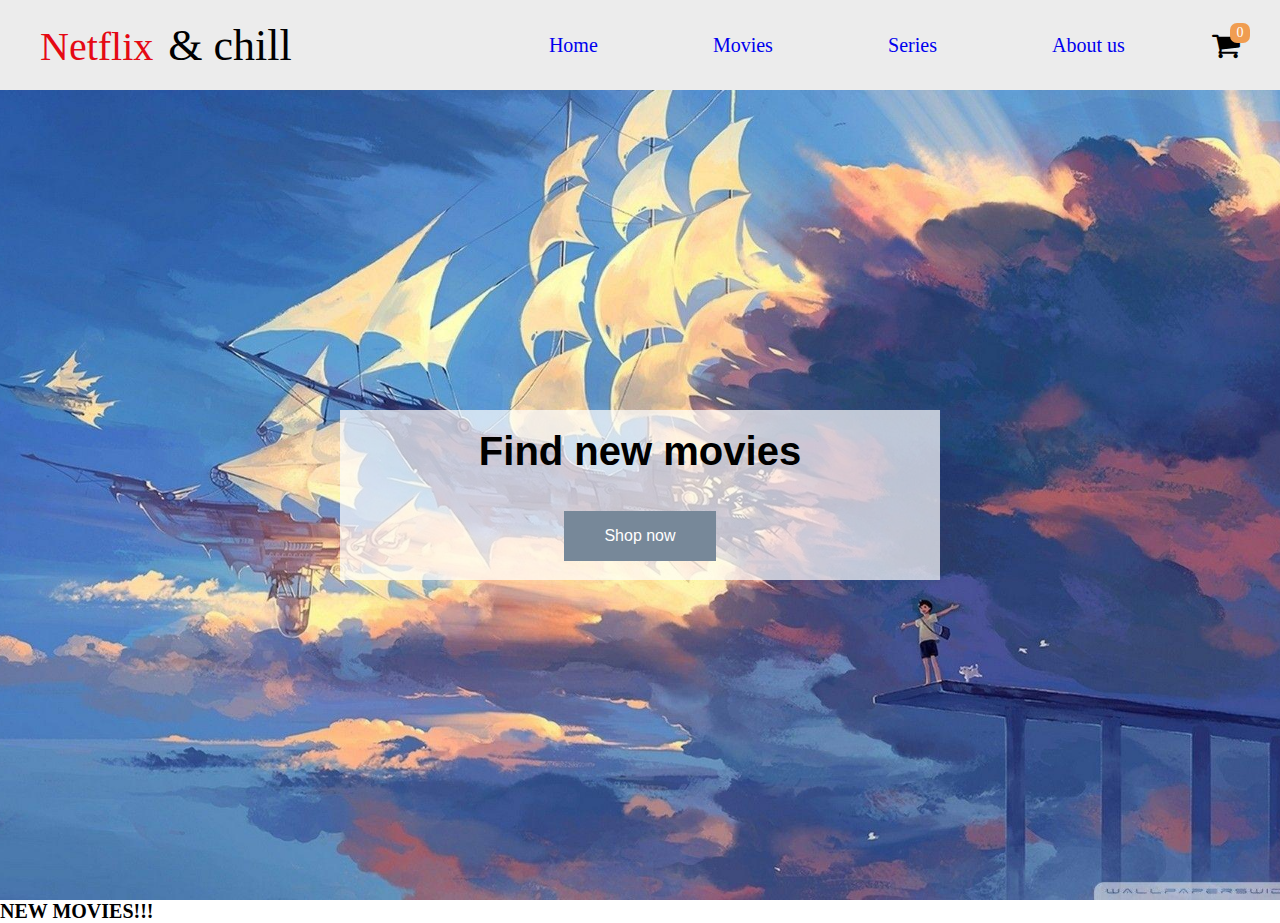
==== index.html @ 5327088a "new files added" ====
<!DOCTYPE html>
<html lang="en">
<head>
    <meta charset="UTF-8">
    <meta name="viewport" content="width=device-width, initial-scale=1.0">
    <link rel="stylesheet" href="https://cdnjs.cloudflare.com/ajax/libs/font-awesome/4.7.0/css/font-awesome.min.css">
    <link rel="stylesheet" href="style.css">
    <title>Document</title>
</head>
<body>
    <nav class="navbar">
        <div class="burger">
            <div class="layer1"></div>
            <div class="layer2"></div>
            <div class="layer3"></div>

        </div>
        <div class="logo">
            <span class="logo-text" style="font-family: Netflix Sans;"><i class="fa fa-netflix" style="margin-right: 0.1em; color: #e50914;" >Netflix</i><span style="color: black; font-size: 1.1em;"> & chill</span></span>
        </div>
        
        <div class="menubar">
            <ul class="list">
                <li class="list-items"><a href="#">Home</a></li>
                <li class="list-items"><a href="#">Movies</a></li>
                <li class="list-items"><a href="#">Series</a></li>
                <li class="list-items"><a href="#">About us</a></li>
            </ul>
        </div>

        <div class="cart">
            <i class="fa fa-shopping-cart fa-1x"></i>
            <div class="numberOfItems"><span class="noi">0</span></div>
        </div>


    </nav>

    <section class="section1">
        <div class="banner">
            <h1>Find new movies</h1>
            <a href="#products">Shop now</a>
        </div>
    </section>
    <section class="section2" id="products"> 
        <div class="title">
            <h1>NEW MOVIES!!!</h1>
        </div>
        <div class="product">

        </div>
    </section>
    <div class="cart-sidebar">
        <div class="cart">
            <span class="close-cart">
                <i class="fa fa-times"></i>
            </span>
            <h2>Your Cart</h2>
            <div class="cart-content"></div>
        </div>
        <div class="total-sum">
            <h1>Your Total : $ <span class="total-amount">0</span></h1>
        </div>
        <div class="clear-cart">
            <button class="btn clear-cart btn">Clear cart</button>
        </div>
        <div class="clear-cart">
            <button class="btn clear-cart btn">Proceed</button>
        </div>
    </div>
    <div class="menu-sidebar">
        <div class="close-menu">
            <i class="fa fa-times"></i>
        </div>
        <div class="menu-menubar">
            <ul class="menu-list">
                <li class="menu-list-items"><a href="#">Home</a></li>
                <li class="menu-list-items"><a href="#">Movies</a></li>
                <li class="menu-list-items"><a href="#">Series</a></li>
                <li class="menu-list-items"><a href="#">About us</a></li>
            </ul>
        </div>
    </div>
    <script src="index.js"></script>
    <script src="lol.json"></script>
</body>
</html>
---- style.css ----
*{
    margin: 0;
    padding: 0;
    box-sizing: border-box;
    font-size: 20px;
}

html{
    scroll-behavior: smooth;
}

a{
    text-decoration: none;
}

ul{
    list-style: none;
}

.navbar{
    display: flex;
    justify-content: space-between;
    align-items: center;
    height: 10vh;
    background-color: #ececec;
}
.logo{
    padding-left: 2em;
}
.logo-text{
    font-size: 2em;
}
.menubar{
    width: 45%;
    margin-left: 8.5em;
}
.list{
    display: flex;
    justify-content: space-between;
   
}
.list-item a{
    color: black;
    font-family: sans-serif;
    font-size: 0.9em;
    transition: 0.4s;
}
.list-item a:hover{
    color: black;
}
.cart{
    padding-right: 2em;
    position: relative;
}
.cart .numberOfItems{
    display: flex;
    cursor: pointer;
    justify-content: center;
    align-items: center;
    color: white;
    position: absolute;
    left: 18px;
    top: -7px;
    background-color: #f09d51;
    height: 20px;
    width: 20px;
    border-radius: 7px;
}
.numberOfItems .noi{
    font-size: 0.7em;

}
.fa-shopping-cart{
    font-size: 1.5em;
    cursor: pointer;
}
.burger{
    display: none;
    height: 28px;
    width: 32px;
}
 .layer1, .layer2, .layer3{
    background-color: black;
    height: 4px;
    width: 100%;
    margin-top:4px;
    border-radius: 10px;
}

.section1{
    height: calc(100vh - 10vh);
    width: 100%;
    background: url("lol.jpg") center center/cover;
    top: 0;
    left: 0;
    z-index: -1;
}
.section1 .banner{
    /* display: flex;
    justify-content: center;
    align-items: center; */
    height: 170px;
    width: 600px;
    background-color: rgba(255,255,255,0.7);
    position: relative;
    top: 50%;
    left: 50%;
    transform: translate(-50%, -50%);
    display: flex;
    justify-content: space-around;
    flex-direction: column;
    text-align: center;
    align-items: center;
    font-family: sans-serif ;
    z-index: 8;
}

.banner h1{
    font-size: 2em;
    /* font-weight: 600;
    color: black; */
}
 .banner a{
    display: flex;
    justify-self: center;
    padding: 1em 2.5em;
    font-size: 0.8em;
    color: white;
    background: lightslategrey;
    transition: all 0.3s;
 }
.banner a:hover{
    background: lightsteelblue;
}

/*menu-bar*/
.menu-sidebar{
    display: none;
}
.cart-sidebar{
    height: 100vh;
    width: 450px;
    background-color: #ececec;
    position: fixed;
    top: 0;
    right: 0;
    z-index: 10;
    /* display: flex;
    justify-content: center;
    align-items: center;
    flex-direction: column; */
    transform: translateX(100%);
    transition: all 0.3s linear;
    overflow:scroll;
}
.cart-sidebar .cart{
    padding: 0;
}
.cart .close-cart{
    font-size: 1.3em;
    padding: 1em;
    cursor: pointer;
}
.fa-times{
    margin-top:0.5em ;

}
cart h2{
    font-size: 1.1em;
    /* padding: 1em; */
    width: 100%;
    margin-bottom: 1em;
    text-align: center;
    font-family: Verdana;
}
.cart-product .product-image img{
    width: 130px;
    height: 90px;
}
.cart-product-content{
    display: flex;
    flex-direction: column;
    justify-content: space-around;
    align-items: center;
    margin-left: 1em;
    height: 80px;
}
.plus-minus{
    display: flex;
    transform: rotate(90deg);
    color: black;
    font-size: 1.5em;
    cursor: pointer;
    /* justify-content: space-around;
    align-items: center;
    width: 100px;
    height: 30px;
    border: 1px solid black;
    border-radius: 5px; */
}
.total-sum{
    /* display: flex;
    justify-content: space-between; */
    text-align: center;
    margin: 1emc0c0.5em 0;
    /* padding: 1em;
    font-size: 1.2em;
    font-family: Verdana; */
}
.clear-cart{
    text-align: center;
}
.clear-cart btn{
    padding: 0.5em 1.7em;
    font-size: 0.8em;
    background-color: black;
    color: white;
    border: 1px solid black;
    border-radius: 5px;
    cursor: pointer;
    transition: all 0.3 linear;
}
.clear-cart btn:hover{
    border: 1px solid green;
    background: transparent;
    color: black;

}
.overlay{
    height: 100vh;
    position: fixed;
    top: 0;
    left: 0;
    z-index: 9;
    width: 100%;
    background-color: red;
    opacity: 0.3;
    transition: all 0.3s linear;

}

.none{
    display: none;
}
@media screen and (max-width:768px){
    .logo{
        padding-left: 0;

    }
    .cart{
        padding-right: 2em;
    }
    .menubar{
        display: none;
    }
    .burger{
        display: block;
        margin-left: 2em;
    }
    .section1 .banner h1{
        font-size: 1.5em;
    
    }
    .banner a{
        padding: 1em 2em;
        font-size: 0.6em;
    }
    .section2 .title h1{
        font-size: 1.5em;
    }
    .menu-sidebar{
        display: block;
        height: 100vh;
        width: 100%;
        background-color: #ececec;
        position: fixed;
        top: 0;
        left: 0;
        z-index: 11;
        transform: translateX(-100%);
        transition: all 0.3s linear;
        overflow:hidden;
    }
    .menu-menubar{
        display: flex;
        justify-content: space-between;
        height: 80%;
    }
    .menu-list{
        display: flex;
        flex-direction: column;
        justify-content: space-around;
        align-items: center;
        height: 100%;
    }
    .menu-sidebar .close-menu{
        font-size: 1.4em;
        /* padding: 1em;
        cursor: pointer; */
        position: absolute;
        right: 30px;
    }
    .menu-list-item a{
        /* font-size: 1.2em;
        padding: 1em;
        cursor: pointer; */
        color: black;
    }
    .menu-list-item a:hover{
        color: white;
    }

    
}
@media screen and (max-width:480px){
    *{
        font-size: 16px;
    }
    /* .logo{
        padding-left: 0;

    }
    .cart{
        padding-right: 2em;
    }
    .menubar{
        display: none;
    } */
    .burger{
        display: block;
        margin-left:1em;
        width: 30px;
    }
    .section1 .banner {
        width: 280px;
        height: 100px;
    
    }
    .section1 .banner h1{
        font-size: 1.2em;
    
    }
    .cart-sidebar{
        width: 100%;
    }
    .poduct{
        margin: 0;
        display: flex;
        justify-self: center;
        align-items: center;
        flex-direction: column;
    }
      
    

    
}
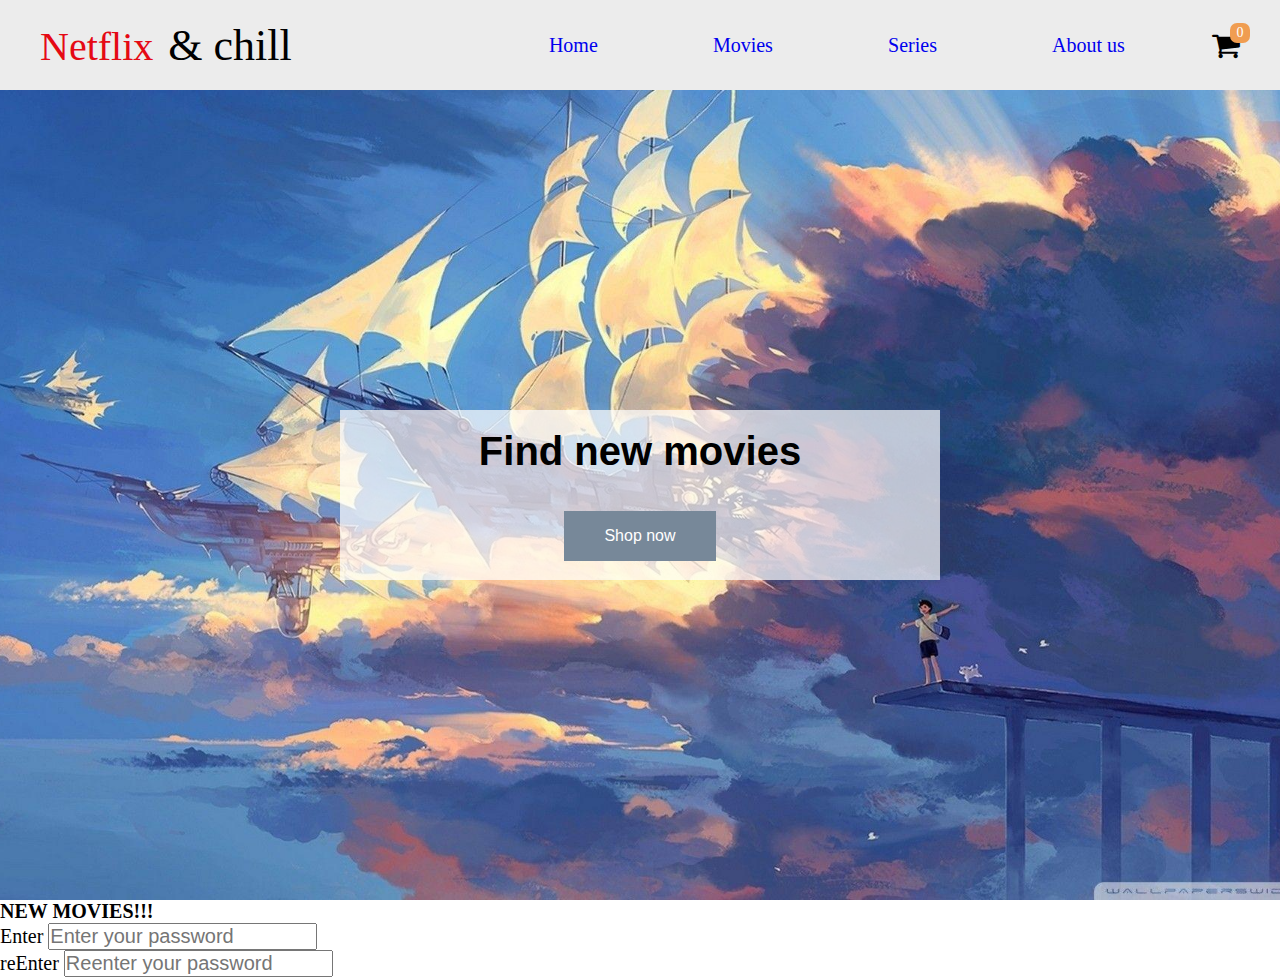
==== commit 4f5030de: "lol" ====
--- a/index.html
+++ b/index.html
@@ -81,7 +81,24 @@
             </ul>
         </div>
     </div>
-    <script src="index.js"></script>
+    <td>Enter</td>
+    <input type="password" name="password" id="pwd1" placeholder="Enter your password">
+    <br>
+    <td>reEnter</td>
+    <input type="password" name="password" id="pwd2" placeholder="Reenter your password">
+    <br>
+    <script src="index.js">
+        var phone=document.getElementById('phone');
+        var submit=document.getElementById('submit');
+
+        submit.addEventListener('click',function(e){
+            e.preventDefault();
+            if(phone!=/^\{10}$/)
+                {
+                    alert("this is rong");
+                }
+        }
+    </script>
     <script src="lol.json"></script>
 </body>
 </html>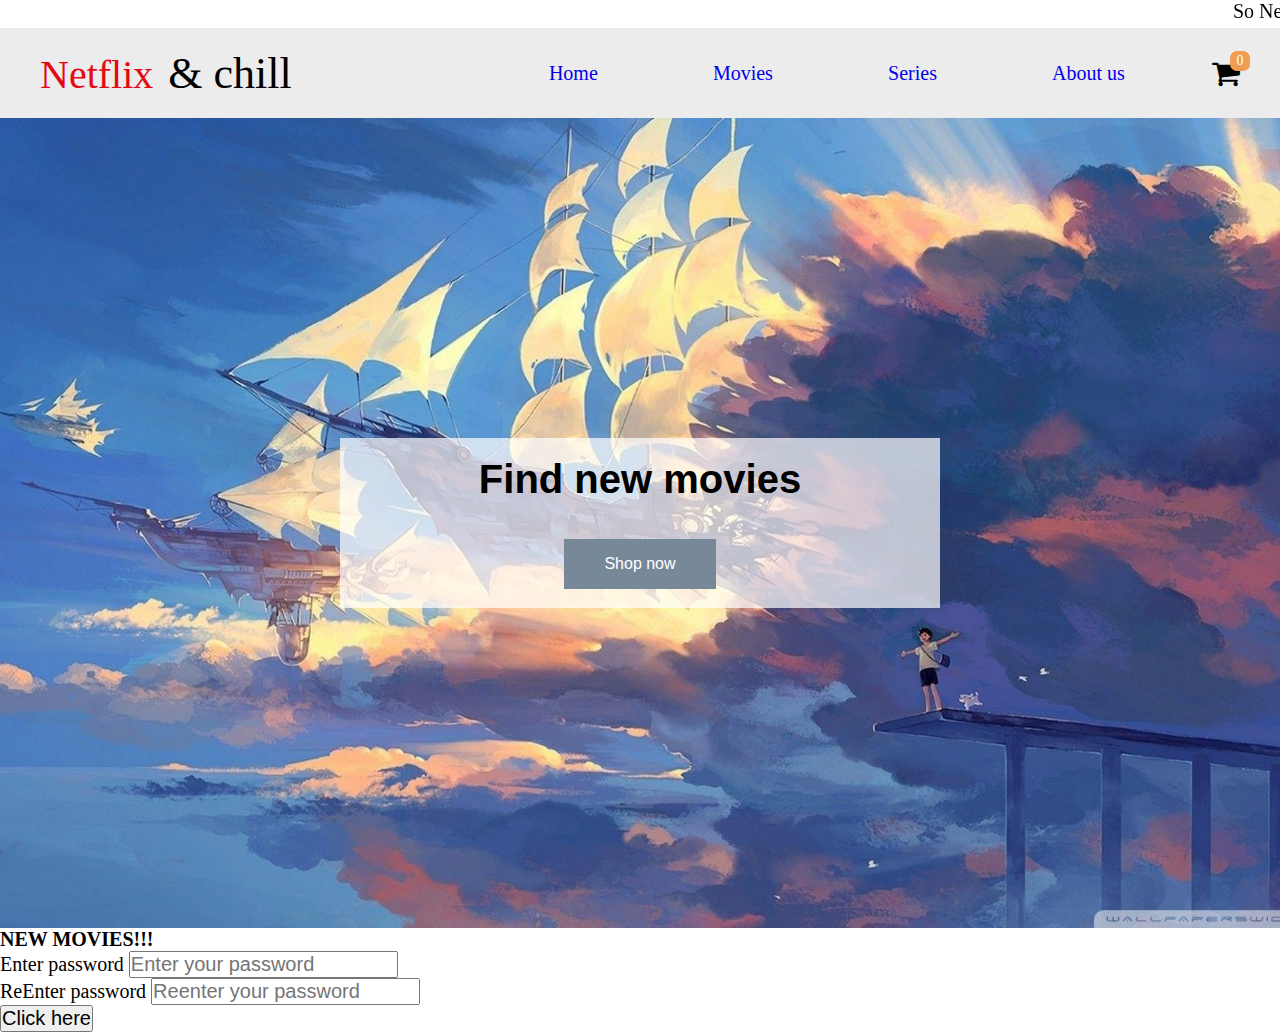
==== commit e29bca57: "New files added and updated" ====
--- a/index.html
+++ b/index.html
@@ -4,8 +4,12 @@
     <meta charset="UTF-8">
     <meta name="viewport" content="width=device-width, initial-scale=1.0">
     <link rel="stylesheet" href="https://cdnjs.cloudflare.com/ajax/libs/font-awesome/4.7.0/css/font-awesome.min.css">
-    <link rel="stylesheet" href="style.css">
-    <title>Document</title>
+    <link rel="stylesheet" href="style1.css">
+    <title>Website</title>
+    <marquee>So New movies are getting added</marquee>
+    <!-- <marquee direction="right" behavior="alternate" style="border:BLACK 2px SOLID"> Geeks for Geeks </marquee> -->
+
+
 </head>
 <body>
     <nav class="navbar">
@@ -81,13 +85,20 @@
             </ul>
         </div>
     </div>
-    <td>Enter</td>
-    <input type="password" name="password" id="pwd1" placeholder="Enter your password">
-    <br>
-    <td>reEnter</td>
-    <input type="password" name="password" id="pwd2" placeholder="Reenter your password">
-    <br>
-    <script src="index.js">
+    
+    <div class="lol">
+
+        <td>Enter password</td>
+        <input type="password" name="password" id="pwd1" placeholder="Enter your password" required>
+        <br>
+    
+        <td>ReEnter password</td>
+        <input type="password" name="password" id="pwd2" placeholder="Reenter your password" required>
+        <br>
+        <button type="submit" id="submit" name="submit">Click here</button>
+    </div>
+    
+    <script >
         var phone=document.getElementById('phone');
         var submit=document.getElementById('submit');
 
@@ -97,7 +108,11 @@
                 {
                     alert("this is rong");
                 }
-        }
+            else
+                {
+                    alert("this is right");
+                }
+        });
     </script>
     <script src="lol.json"></script>
 </body>
--- a/style1.css
+++ b/style1.css
@@ -0,0 +1,357 @@
+*{
+    margin: 0;
+    padding: 0;
+    box-sizing: border-box;
+    font-size: 20px;
+}
+
+html{
+    scroll-behavior: smooth;
+}
+
+a{
+    text-decoration: none;
+}
+
+ul{
+    list-style: none;
+}
+
+.navbar{
+    display: flex;
+    justify-content: space-between;
+    align-items: center;
+    height: 10vh;
+    background-color: #ececec;
+}
+.logo{
+    padding-left: 2em;
+}
+.logo-text{
+    font-size: 2em;
+}
+.menubar{
+    width: 45%;
+    margin-left: 8.5em;
+}
+.list{
+    display: flex;
+    justify-content: space-between;
+   
+}
+.list-item a{
+    color: black;
+    font-family: sans-serif;
+    font-size: 0.9em;
+    transition: 0.4s;
+}
+.list-item a:hover{
+    color: black;
+}
+.cart{
+    padding-right: 2em;
+    position: relative;
+}
+.cart .numberOfItems{
+    display: flex;
+    cursor: pointer;
+    justify-content: center;
+    align-items: center;
+    color: white;
+    position: absolute;
+    left: 18px;
+    top: -7px;
+    background-color: #f09d51;
+    height: 20px;
+    width: 20px;
+    border-radius: 7px;
+}
+.numberOfItems .noi{
+    font-size: 0.7em;
+
+}
+.fa-shopping-cart{
+    font-size: 1.5em;
+    cursor: pointer;
+}
+.burger{
+    display: none;
+    height: 28px;
+    width: 32px;
+}
+ .layer1, .layer2, .layer3{
+    background-color: black;
+    height: 4px;
+    width: 100%;
+    margin-top:4px;
+    border-radius: 10px;
+}
+
+.section1{
+    height: calc(100vh - 10vh);
+    width: 100%;
+    background: url("lol.jpg") center center/cover;
+    top: 0;
+    left: 0;
+    z-index: -1;
+}
+.section1 .banner{
+    /* display: flex;
+    justify-content: center;
+    align-items: center; */
+    height: 170px;
+    width: 600px;
+    background-color: rgba(255,255,255,0.7);
+    position: relative;
+    top: 50%;
+    left: 50%;
+    transform: translate(-50%, -50%);
+    display: flex;
+    justify-content: space-around;
+    flex-direction: column;
+    text-align: center;
+    align-items: center;
+    font-family: sans-serif ;
+    z-index: 8;
+}
+
+.banner h1{
+    font-size: 2em;
+    /* font-weight: 600;
+    color: black; */
+}
+ .banner a{
+    display: flex;
+    justify-self: center;
+    padding: 1em 2.5em;
+    font-size: 0.8em;
+    color: white;
+    background: lightslategrey;
+    transition: all 0.3s;
+ }
+.banner a:hover{
+    background: lightsteelblue;
+}
+
+/*menu-bar*/
+.menu-sidebar{
+    display: none;
+}
+.cart-sidebar{
+    height: 100vh;
+    width: 450px;
+    background-color: #ececec;
+    position: fixed;
+    top: 0;
+    right: 0;
+    z-index: 10;
+    /* display: flex;
+    justify-content: center;
+    align-items: center;
+    flex-direction: column; */
+    transform: translateX(100%);
+    transition: all 0.3s linear;
+    overflow:scroll;
+}
+.cart-sidebar .cart{
+    padding: 0;
+}
+.cart .close-cart{
+    font-size: 1.3em;
+    padding: 1em;
+    cursor: pointer;
+}
+.fa-times{
+    margin-top:0.5em ;
+
+}
+cart h2{
+    font-size: 1.1em;
+    /* padding: 1em; */
+    width: 100%;
+    margin-bottom: 1em;
+    text-align: center;
+    font-family: Verdana;
+}
+.cart-product .product-image img{
+    width: 130px;
+    height: 90px;
+}
+.cart-product-content{
+    display: flex;
+    flex-direction: column;
+    justify-content: space-around;
+    align-items: center;
+    margin-left: 1em;
+    height: 80px;
+}
+.plus-minus{
+    display: flex;
+    transform: rotate(90deg);
+    color: black;
+    font-size: 1.5em;
+    cursor: pointer;
+    /* justify-content: space-around;
+    align-items: center;
+    width: 100px;
+    height: 30px;
+    border: 1px solid black;
+    border-radius: 5px; */
+}
+.total-sum{
+    /* display: flex;
+    justify-content: space-between; */
+    text-align: center;
+    margin: 1emc0c0.5em 0;
+    /* padding: 1em;
+    font-size: 1.2em;
+    font-family: Verdana; */
+}
+.clear-cart{
+    text-align: center;
+}
+.clear-cart btn{
+    padding: 0.5em 1.7em;
+    font-size: 0.8em;
+    background-color: black;
+    color: white;
+    border: 1px solid black;
+    border-radius: 5px;
+    cursor: pointer;
+    transition: all 0.3 linear;
+}
+.clear-cart btn:hover{
+    border: 1px solid green;
+    background: transparent;
+    color: black;
+
+}
+.overlay{
+    height: 100vh;
+    position: fixed;
+    top: 0;
+    left: 0;
+    z-index: 9;
+    width: 100%;
+    background-color: red;
+    opacity: 0.3;
+    transition: all 0.3s linear;
+
+}
+
+.none{
+    display: none;
+}
+@media screen and (max-width:768px){
+    .logo{
+        padding-left: 0;
+
+    }
+    .cart{
+        padding-right: 2em;
+    }
+    .menubar{
+        display: none;
+    }
+    .burger{
+        display: block;
+        margin-left: 2em;
+    }
+    .section1 .banner h1{
+        font-size: 1.5em;
+    
+    }
+    .banner a{
+        padding: 1em 2em;
+        font-size: 0.6em;
+    }
+    .section2 .title h1{
+        font-size: 1.5em;
+    }
+    .menu-sidebar{
+        display: block;
+        height: 100vh;
+        width: 100%;
+        background-color: #ececec;
+        position: fixed;
+        top: 0;
+        left: 0;
+        z-index: 11;
+        transform: translateX(-100%);
+        transition: all 0.3s linear;
+        overflow:hidden;
+    }
+    .menu-menubar{
+        display: flex;
+        justify-content: space-between;
+        height: 80%;
+    }
+    .menu-list{
+        display: flex;
+        flex-direction: column;
+        justify-content: space-around;
+        align-items: center;
+        height: 100%;
+    }
+    .menu-sidebar .close-menu{
+        font-size: 1.4em;
+        /* padding: 1em;
+        cursor: pointer; */
+        position: absolute;
+        right: 30px;
+    }
+    .menu-list-item a{
+        /* font-size: 1.2em;
+        padding: 1em;
+        cursor: pointer; */
+        color: black;
+    }
+    .menu-list-item a:hover{
+        color: white;
+    }
+
+    
+}
+@media screen and (max-width:480px){
+    *{
+        font-size: 16px;
+    }
+    /* .logo{
+        padding-left: 0;
+
+    }
+    .cart{
+        padding-right: 2em;
+    }
+    .menubar{
+        display: none;
+    } */
+    .burger{
+        display: block;
+        margin-left:1em;
+        width: 30px;
+    }
+    .section1 .banner {
+        width: 280px;
+        height: 100px;
+    
+    }
+    .section1 .banner h1{
+        font-size: 1.2em;
+    
+    }
+    .cart-sidebar{
+        width: 100%;
+    }
+    .poduct{
+        margin: 0;
+        display: flex;
+        justify-self: center;
+        align-items: center;
+        flex-direction: column;
+    }
+      
+    
+
+    
+}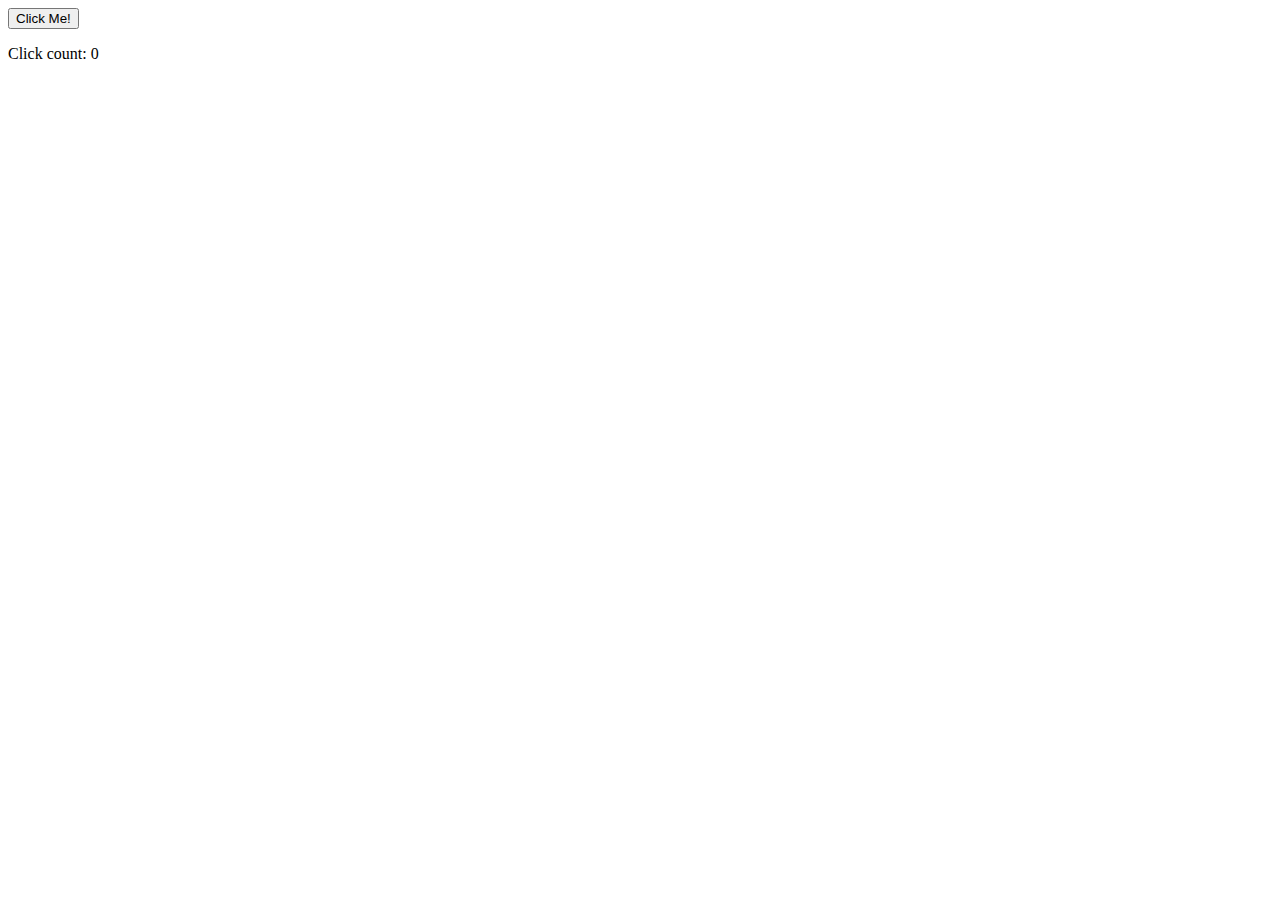
==== commit ddacd3d6: "patch" ====
--- a/index.html
+++ b/index.html
@@ -3,117 +3,11 @@
 <head>
     <meta charset="UTF-8">
     <meta name="viewport" content="width=device-width, initial-scale=1.0">
-    <link rel="stylesheet" href="https://cdnjs.cloudflare.com/ajax/libs/font-awesome/4.7.0/css/font-awesome.min.css">
-    <link rel="stylesheet" href="style1.css">
-    <title>Website</title>
-    <marquee>So New movies are getting added</marquee>
-    <!-- <marquee direction="right" behavior="alternate" style="border:BLACK 2px SOLID"> Geeks for Geeks </marquee> -->
-
-
+    <title>Button Clicker</title>
+    <link rel="stylesheet" href="styles.css">
 </head>
 <body>
-    <nav class="navbar">
-        <div class="burger">
-            <div class="layer1"></div>
-            <div class="layer2"></div>
-            <div class="layer3"></div>
-
-        </div>
-        <div class="logo">
-            <span class="logo-text" style="font-family: Netflix Sans;"><i class="fa fa-netflix" style="margin-right: 0.1em; color: #e50914;" >Netflix</i><span style="color: black; font-size: 1.1em;"> & chill</span></span>
-        </div>
-        
-        <div class="menubar">
-            <ul class="list">
-                <li class="list-items"><a href="#">Home</a></li>
-                <li class="list-items"><a href="#">Movies</a></li>
-                <li class="list-items"><a href="#">Series</a></li>
-                <li class="list-items"><a href="#">About us</a></li>
-            </ul>
-        </div>
-
-        <div class="cart">
-            <i class="fa fa-shopping-cart fa-1x"></i>
-            <div class="numberOfItems"><span class="noi">0</span></div>
-        </div>
-
-
-    </nav>
-
-    <section class="section1">
-        <div class="banner">
-            <h1>Find new movies</h1>
-            <a href="#products">Shop now</a>
-        </div>
-    </section>
-    <section class="section2" id="products"> 
-        <div class="title">
-            <h1>NEW MOVIES!!!</h1>
-        </div>
-        <div class="product">
-
-        </div>
-    </section>
-    <div class="cart-sidebar">
-        <div class="cart">
-            <span class="close-cart">
-                <i class="fa fa-times"></i>
-            </span>
-            <h2>Your Cart</h2>
-            <div class="cart-content"></div>
-        </div>
-        <div class="total-sum">
-            <h1>Your Total : $ <span class="total-amount">0</span></h1>
-        </div>
-        <div class="clear-cart">
-            <button class="btn clear-cart btn">Clear cart</button>
-        </div>
-        <div class="clear-cart">
-            <button class="btn clear-cart btn">Proceed</button>
-        </div>
-    </div>
-    <div class="menu-sidebar">
-        <div class="close-menu">
-            <i class="fa fa-times"></i>
-        </div>
-        <div class="menu-menubar">
-            <ul class="menu-list">
-                <li class="menu-list-items"><a href="#">Home</a></li>
-                <li class="menu-list-items"><a href="#">Movies</a></li>
-                <li class="menu-list-items"><a href="#">Series</a></li>
-                <li class="menu-list-items"><a href="#">About us</a></li>
-            </ul>
-        </div>
-    </div>
-    
-    <div class="lol">
-
-        <td>Enter password</td>
-        <input type="password" name="password" id="pwd1" placeholder="Enter your password" required>
-        <br>
-    
-        <td>ReEnter password</td>
-        <input type="password" name="password" id="pwd2" placeholder="Reenter your password" required>
-        <br>
-        <button type="submit" id="submit" name="submit">Click here</button>
-    </div>
-    
-    <script >
-        var phone=document.getElementById('phone');
-        var submit=document.getElementById('submit');
-
-        submit.addEventListener('click',function(e){
-            e.preventDefault();
-            if(phone!=/^\{10}$/)
-                {
-                    alert("this is rong");
-                }
-            else
-                {
-                    alert("this is right");
-                }
-        });
-    </script>
-    <script src="lol.json"></script>
-</body>
-</html>+    <button id="myButton">Click Me!</button>
+    <p id="clickCount">Click count: 0</p>
+    <script src="script.js"></script> </body>
+</html>
